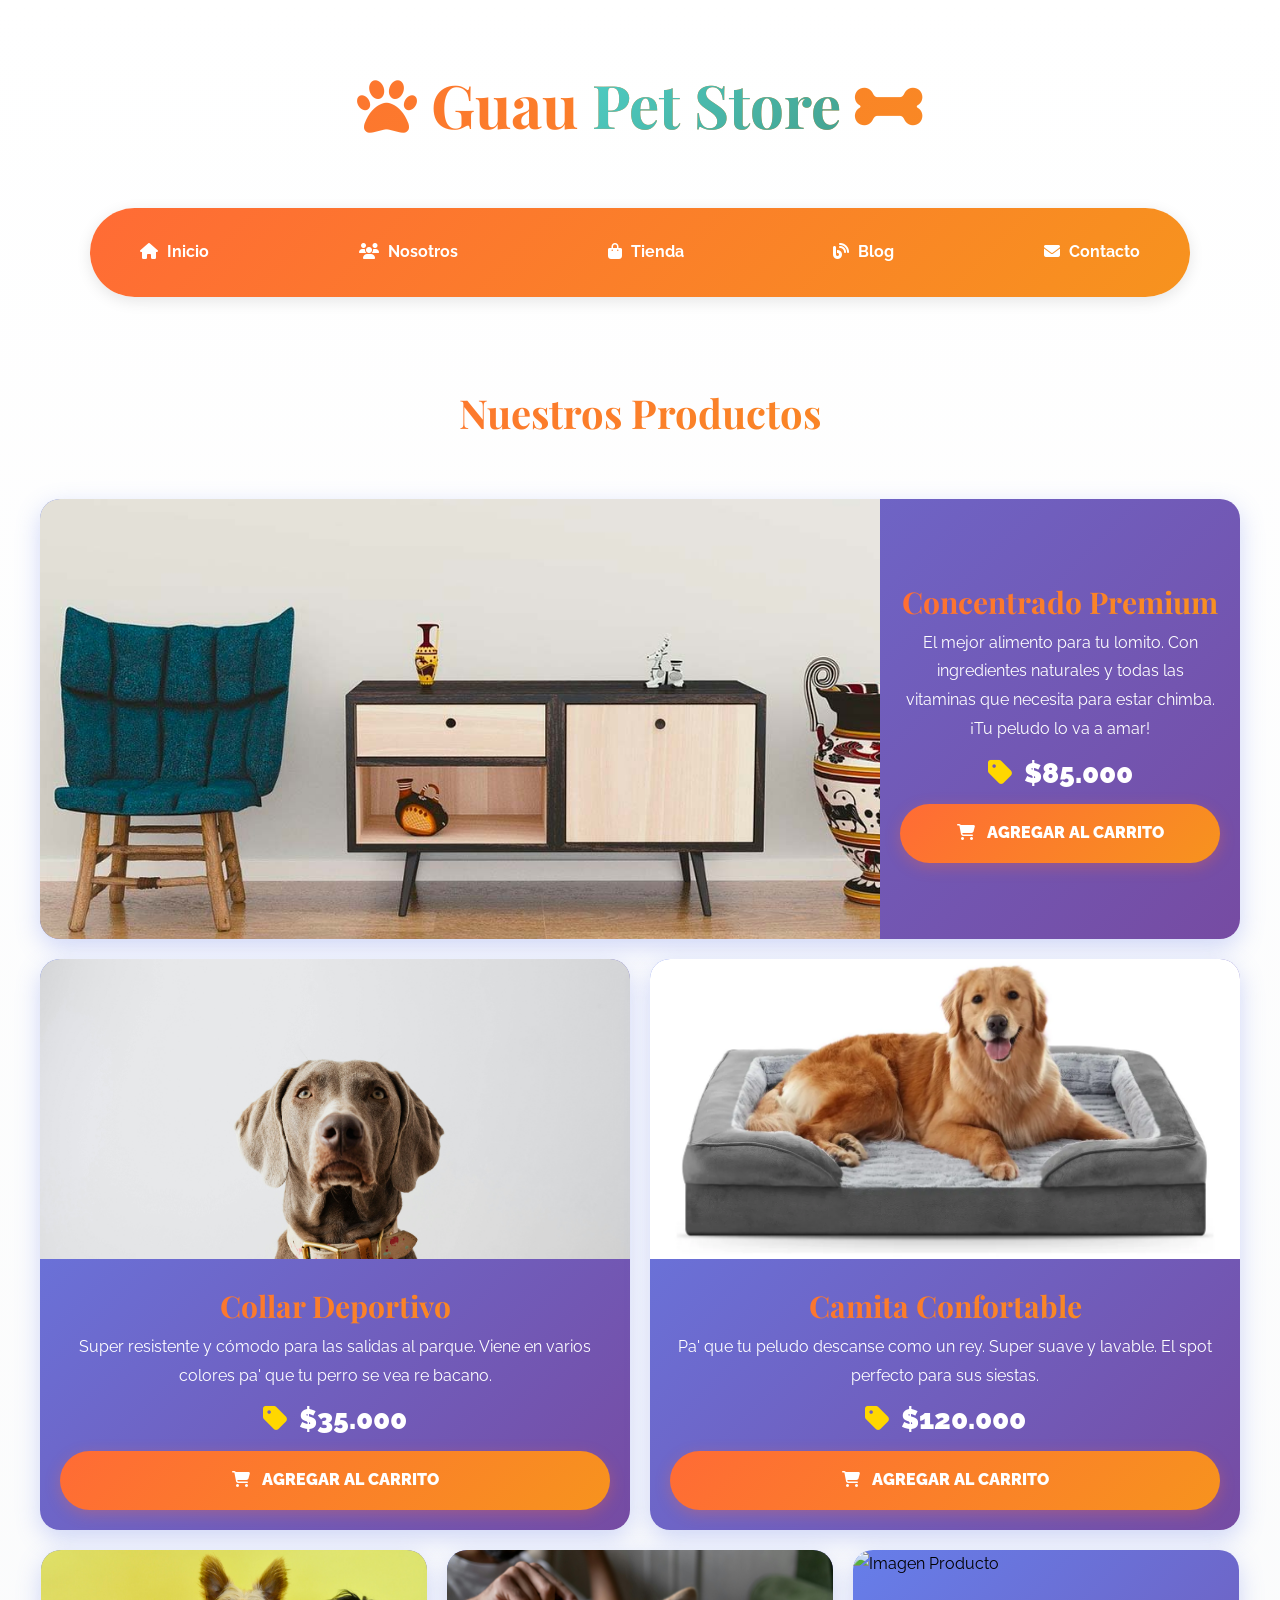
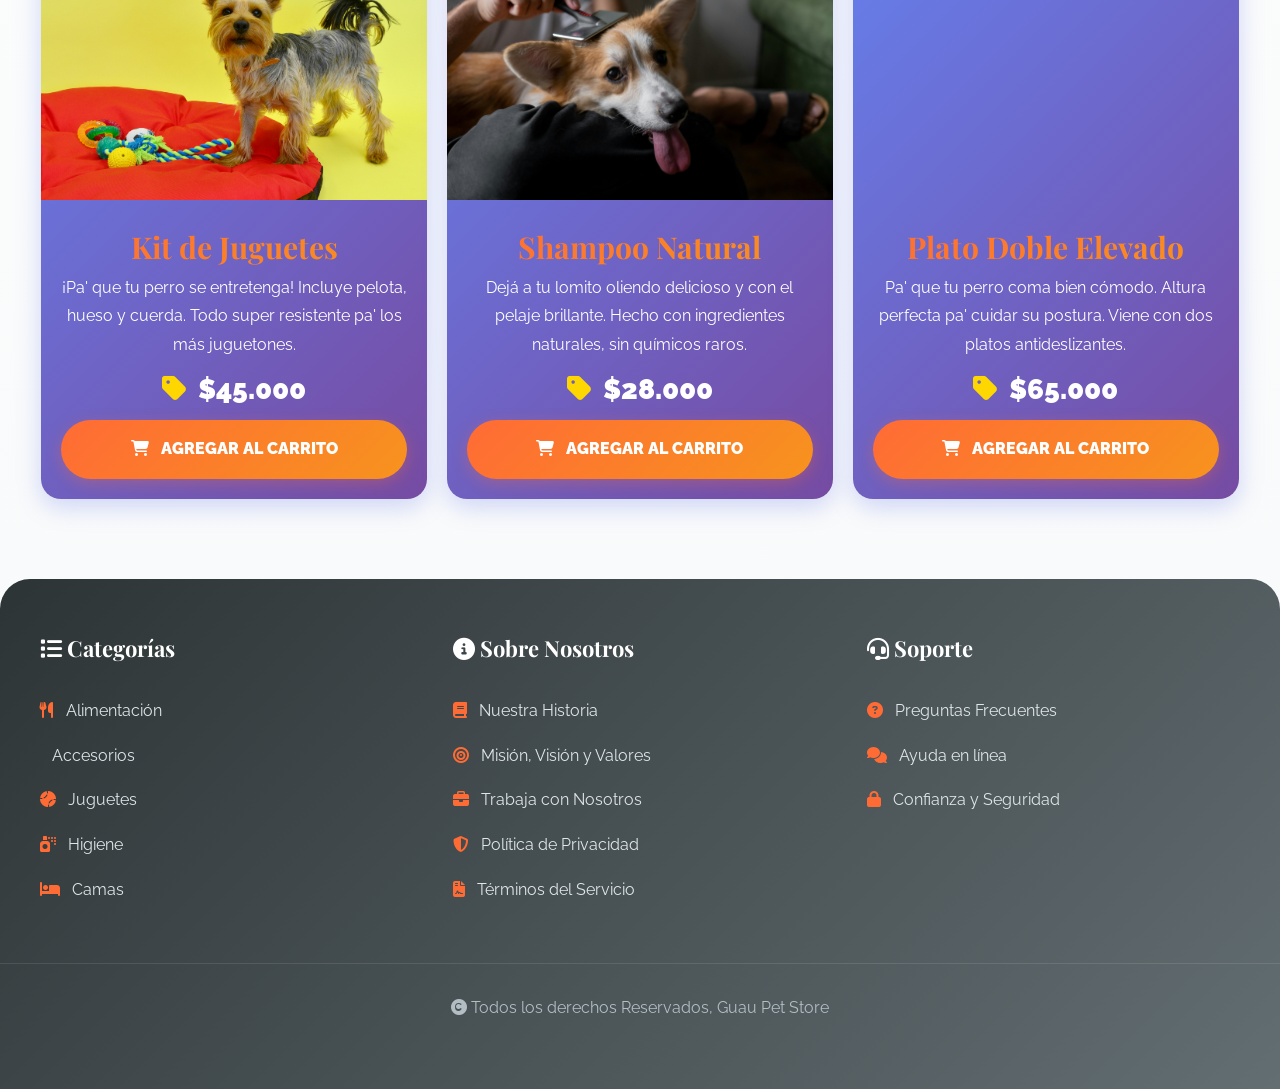
==== ecommerce-pets/tienda.html @ b00ead56 "first commit" ====
<!DOCTYPE html>
<html lang="es">
  <head>
    <meta charset="UTF-8" />
    <meta http-equiv="X-UA-Compatible" content="IE=edge" />
    <meta name="viewport" content="width=device-width, initial-scale=1.0" />
    <title>Guau Pet Store - Tienda</title>
    <link rel="stylesheet" href="css/normalize.css" />
    <link rel="preconnect" href="https://fonts.googleapis.com" />
    <link rel="preconnect" href="https://fonts.gstatic.com" crossorigin />
    <link
      href="https://fonts.googleapis.com/css2?family=Playfair+Display:wght@700&family=Raleway:wght@400;700;900&display=swap"
      rel="stylesheet"
    />
    <link
      rel="stylesheet"
      href="https://cdnjs.cloudflare.com/ajax/libs/font-awesome/6.4.0/css/all.min.css"
    />
    <link rel="stylesheet" href="css/app.css" />
  </head>
  <body>
    <header>
      <h1 class="nombre-sitio">
        <i class="fas fa-paw"></i> Guau <span> Pet Store </span>
        <i class="fas fa-bone"></i>
      </h1>
    </header>

    <div class="contenedor-navegacion">
      <nav class="nav-principal contenedor">
        <a href="index.html"><i class="fas fa-home"></i> Inicio</a>
        <a href="nosotros.html"><i class="fas fa-users"></i> Nosotros</a>
        <a href="tienda.html"><i class="fas fa-shopping-bag"></i> Tienda</a>
        <a href="blog.html"><i class="fas fa-blog"></i> Blog</a>

        <a href="contacto.html"><i class="fas fa-envelope"></i> Contacto</a>
      </nav>
    </div>

    <main class="contenido-principal contenedor">
      <h2 class="text-center">Nuestros Productos</h2>

      <div class="listado-productos">
        <div class="producto">
          <img src="img/producto1.jpg" alt="Imagen Producto" />

          <div class="texto-producto">
            <h3>Concentrado Premium</h3>
            <p>
              El mejor alimento para tu lomito. Con ingredientes naturales y
              todas las vitaminas que necesita para estar chimba. ¡Tu peludo lo
              va a amar!
            </p>
            <p class="precio"><i class="fas fa-tag"></i> $85.000</p>

            <a class="btn" href="#"
              ><i class="fas fa-shopping-cart"></i> Agregar al Carrito</a
            >
          </div>
          <!-- Info Producto -->
        </div>
        <!-- Producto -->

        <div class="producto">
          <img src="img/producto2.jpg" alt="Imagen Producto" />

          <div class="texto-producto">
            <h3>Collar Deportivo</h3>
            <p>
              Super resistente y cómodo para las salidas al parque. Viene en
              varios colores pa' que tu perro se vea re bacano.
            </p>
            <p class="precio"><i class="fas fa-tag"></i> $35.000</p>

            <a class="btn" href="#"
              ><i class="fas fa-shopping-cart"></i> Agregar al Carrito</a
            >
          </div>
          <!-- Info Producto -->
        </div>
        <!-- Producto -->

        <div class="producto">
          <img src="img/producto3.webp" alt="Imagen Producto" />

          <div class="texto-producto">
            <h3>Camita Confortable</h3>
            <p>
              Pa' que tu peludo descanse como un rey. Super suave y lavable. El
              spot perfecto para sus siestas.
            </p>
            <p class="precio"><i class="fas fa-tag"></i> $120.000</p>

            <a class="btn" href="#"
              ><i class="fas fa-shopping-cart"></i> Agregar al Carrito</a
            >
          </div>
          <!-- Info Producto -->
        </div>
        <!-- Producto -->

        <div class="producto">
          <img src="img/producto4.jpg" alt="Imagen Producto" />

          <div class="texto-producto">
            <h3>Kit de Juguetes</h3>
            <p>
              ¡Pa' que tu perro se entretenga! Incluye pelota, hueso y cuerda.
              Todo super resistente pa' los más juguetones.
            </p>
            <p class="precio"><i class="fas fa-tag"></i> $45.000</p>

            <a class="btn" href="#"
              ><i class="fas fa-shopping-cart"></i> Agregar al Carrito</a
            >
          </div>
          <!-- Info Producto -->
        </div>
        <!-- Producto -->

        <div class="producto">
          <img src="img/producto5.jpg" alt="Imagen Producto" />

          <div class="texto-producto">
            <h3>Shampoo Natural</h3>
            <p>
              Dejá a tu lomito oliendo delicioso y con el pelaje brillante.
              Hecho con ingredientes naturales, sin químicos raros.
            </p>
            <p class="precio"><i class="fas fa-tag"></i> $28.000</p>

            <a class="btn" href="#"
              ><i class="fas fa-shopping-cart"></i> Agregar al Carrito</a
            >
          </div>
          <!-- Info Producto -->
        </div>
        <!-- Producto -->

        <div class="producto">
          <img src="img/producto6.jpg" alt="Imagen Producto" />

          <div class="texto-producto">
            <h3>Plato Doble Elevado</h3>
            <p>
              Pa' que tu perro coma bien cómodo. Altura perfecta pa' cuidar su
              postura. Viene con dos platos antideslizantes.
            </p>
            <p class="precio"><i class="fas fa-tag"></i> $65.000</p>

            <a class="btn" href="#"
              ><i class="fas fa-shopping-cart"></i> Agregar al Carrito</a
            >
          </div>
          <!-- Info Producto -->
        </div>
        <!-- Producto -->
      </div>
      <!-- Fin de Listado de Productos -->
    </main>

    <footer class="site-footer">
      <div class="grid-footer contenedor">
        <div>
          <h3><i class="fas fa-list"></i> Categorías</h3>

          <nav class="footer-menu">
            <a href="#"><i class="fas fa-utensils"></i> Alimentación</a>
            <a href="#"><i class="fas fa-collar"></i> Accesorios</a>
            <a href="#"><i class="fas fa-baseball"></i> Juguetes</a>
            <a href="#"><i class="fas fa-spray-can"></i> Higiene</a>
            <a href="#"><i class="fas fa-bed"></i> Camas</a>
          </nav>
        </div>

        <div>
          <h3><i class="fas fa-info-circle"></i> Sobre Nosotros</h3>
          <nav class="footer-menu">
            <a href="#"><i class="fas fa-book"></i> Nuestra Historia</a>
            <a href="#"
              ><i class="fas fa-bullseye"></i> Misión, Visión y Valores</a
            >
            <a href="#"
              ><i class="fas fa-briefcase"></i> Trabaja con Nosotros</a
            >
            <a href="#"
              ><i class="fas fa-shield-alt"></i> Política de Privacidad</a
            >
            <a href="#"
              ><i class="fas fa-file-contract"></i> Términos del Servicio</a
            >
          </nav>
        </div>

        <div>
          <h3><i class="fas fa-headset"></i> Soporte</h3>
          <nav class="footer-menu">
            <a href="#"
              ><i class="fas fa-question-circle"></i> Preguntas Frecuentes</a
            >
            <a href="#"><i class="fas fa-comments"></i> Ayuda en línea</a>
            <a href="#"><i class="fas fa-lock"></i> Confianza y Seguridad</a>
          </nav>
        </div>
      </div>

      <p class="copyright">
        <i class="fas fa-copyright"></i> Todos los derechos Reservados, Guau Pet
        Store
      </p>
    </footer>
  </body>
</html>
---- ecommerce-pets/css/app.css ----
html {
  box-sizing: border-box;
  font-size: 62.5%; /* 1REM = 10px */
}
*,
*:before,
*:after {
  box-sizing: inherit;
}
body {
  font-family: "Raleway", sans-serif;
  font-size: 1.6rem;
  line-height: 1.8;
  background: linear-gradient(180deg, #fff 0%, #f8f9fa 100%);
}

/* Globales */
h1,
h2,
h3 {
  font-family: "Playfair Display", serif;
  margin: 0 0 5rem 0;
  background: linear-gradient(135deg, #ff6b35 0%, #f7931e 100%);
  -webkit-background-clip: text;
  -webkit-text-fill-color: transparent;
  background-clip: text;
}
h1 {
  font-size: 5rem;
}
h2 {
  font-size: 4rem;
}
h3 {
  font-size: 3rem;
}
a {
  text-decoration: none;
  color: #2d3436;
  transition: all 0.3s ease;
}
.contenedor {
  max-width: 120rem;
  margin: 0 auto;
}
img {
  max-width: 100%;
  display: block;
}

.btn {
  background: linear-gradient(135deg, #ff6b35 0%, #f7931e 100%);
  display: block;
  color: #fff;
  text-transform: uppercase;
  font-weight: 900;
  padding: 1.5rem 3rem;
  transition: all 0.3s ease;
  text-align: center;
  border: none;
  border-radius: 50px;
  box-shadow: 0 4px 15px rgba(255, 107, 53, 0.3);
}
.btn:hover {
  transform: translateY(-3px);
  box-shadow: 0 6px 20px rgba(255, 107, 53, 0.4);
  cursor: pointer;
}

/** Utilidades */
.text-center {
  text-align: center;
}

.max-width-30 {
  max-width: 30rem;
}

/** Header y Navegacion **/
.nombre-sitio {
  margin-top: 5rem;
  text-align: center;
  font-size: 6rem;
}
.nombre-sitio span {
  background: linear-gradient(135deg, #4ecdc4 0%, #44a08d 100%);
  -webkit-background-clip: text;
  -webkit-text-fill-color: transparent;
  background-clip: text;
}
.contenedor-navegacion {
  border-top: none;
  background: linear-gradient(135deg, #ff6b35 0%, #f7931e 100%);
  box-shadow: 0 4px 15px rgba(0, 0, 0, 0.1);
  border-radius: 50px;
  margin: 3rem auto;
  max-width: 110rem;
}
.nav-principal {
  padding: 2rem 3rem;
  display: flex;
  justify-content: space-between;
}
.nav-principal a {
  color: #fff;
  font-weight: 700;
  padding: 1rem 2rem;
  border-radius: 25px;
  transition: all 0.3s ease;
}
.nav-principal a i {
  margin-right: 0.5rem;
}
.nav-principal a:hover {
  background-color: rgba(255, 255, 255, 0.2);
  transform: translateY(-2px);
}

.hero {
  background-image: url(../img/principal.jpg);
  background-repeat: no-repeat;
  background-size: cover;
  background-position: top center;
  height: 60rem;
  border-radius: 30px;
  margin: 3rem auto;
  max-width: 120rem;
  box-shadow: 0 10px 40px rgba(0, 0, 0, 0.15);
  position: relative;
  overflow: hidden;
}
.hero::after {
  content: "";
  position: absolute;
  bottom: 0;
  left: 0;
  right: 0;
  height: 50%;
  background: linear-gradient(to top, rgba(0, 0, 0, 0.3), transparent);
}

/** Categorias **/
.categorias {
  padding-top: 5rem;
}
.categoria {
  position: relative;
  overflow: hidden;
  border-radius: 20px;
  box-shadow: 0 5px 20px rgba(0, 0, 0, 0.1);
  transition: all 0.3s ease;
}
.categoria:hover {
  transform: translateY(-10px);
  box-shadow: 0 10px 30px rgba(0, 0, 0, 0.15);
}
.categoria img {
  transition: transform 0.3s ease;
}
.categoria:hover img {
  transform: scale(1.1);
}
.categoria a {
  text-align: center;
  display: block;
  padding: 2rem;
  font-size: 2rem;
  font-weight: 700;
  background: linear-gradient(135deg, #4ecdc4 0%, #44a08d 100%);
  color: #fff;
  position: relative;
  z-index: 2;
}
.categoria a i {
  margin-right: 0.8rem;
  font-size: 2.4rem;
}
.categoria a:hover {
  background: linear-gradient(135deg, #44a08d 0%, #4ecdc4 100%);
}
.listado-categorias {
  display: grid;
  grid-template-columns: repeat(3, 1fr);
  gap: 3rem;
}

/** Bloque Nosotros */

.sobre-nosotros {
  background-image: linear-gradient(
      to right,
      transparent 50%,
      #4ecdc4 50%,
      #44a08d 100%
    ),
    url(../img/nosotros.jpg);
  background-position: left center;
  padding: 10rem 0;
  background-repeat: no-repeat;
  background-size: 100%, 120rem;
  margin: 5rem 0;
  border-radius: 30px;
  box-shadow: 0 10px 40px rgba(0, 0, 0, 0.1);
}
.sobre-nosotros-grid {
  display: flex;
  justify-content: flex-end;
}
.texto-nosotros {
  flex-basis: 50%;
  padding-left: 10rem;
  color: #fff;
}
.texto-nosotros h2 {
  color: #fff;
  background: none;
  -webkit-text-fill-color: #fff;
}

/** Listado de Productos **/
.contenido-principal {
  padding-top: 5rem;
}
.listado-productos {
  display: flex;
  flex-wrap: wrap;
  gap: 2rem;
  justify-content: center;
}
.producto {
  background: linear-gradient(135deg, #667eea 0%, #764ba2 100%);
  border-radius: 20px;
  overflow: hidden;
  box-shadow: 0 8px 25px rgba(102, 126, 234, 0.3);
  transition: all 0.3s ease;
  display: flex;
  flex-direction: column;
}
.producto:hover {
  transform: translateY(-5px);
  box-shadow: 0 12px 35px rgba(102, 126, 234, 0.4);
}

/* Primer producto - Grande */
.producto:nth-child(1) {
  width: 100%;
  flex-direction: row;
  justify-content: center;
}
.producto:nth-child(1) img {
  width: 70%;
  height: 44rem;
  object-fit: cover;

  display: block;
}
.producto:nth-child(1) .texto-producto {
  width: 30%;
  display: flex;
  flex-direction: column;
  justify-content: center;
}

/* Productos 2 y 3 - Medianos */
.producto:nth-child(2),
.producto:nth-child(3) {
  width: calc(50% - 1rem);
}
.producto:nth-child(2) img,
.producto:nth-child(3) img {
  height: 30rem;
  width: 100%;
  object-fit: cover;
  display: block;
}

/* Productos 4, 5 y 6 - Pequeños */
.producto:nth-child(4),
.producto:nth-child(5),
.producto:nth-child(6) {
  width: calc(33.333% - 1.4rem);
}
.producto:nth-child(4) img,
.producto:nth-child(5) img,
.producto:nth-child(6) img {
  height: 25rem;
  width: 100%;
  object-fit: cover;
  display: block;
}

.texto-producto {
  text-align: center;
  color: #ffffff;
  padding: 2rem;
}
.texto-producto h3 {
  margin: 0;
}
.texto-producto p {
  margin: 0 0 0.5rem 0;
}
.texto-producto .precio {
  font-size: 2.8rem;
  font-weight: 900;
}
.texto-producto .precio i {
  margin-right: 0.5rem;
  color: #ffd700;
}

.btn i {
  margin-right: 0.8rem;
}

/** Footer **/
.site-footer {
  background: linear-gradient(135deg, #2d3436 0%, #636e72 100%);
  color: #fff;
  border-top: none;
  margin-top: 8rem;
  padding: 5rem 0 3rem 0;
  border-radius: 30px 30px 0 0;
}
.site-footer h3 {
  margin-bottom: 2rem;
  color: #fff;
  background: none;
  -webkit-text-fill-color: #fff;
  font-size: 2.2rem;
}
.grid-footer {
  display: grid;
  grid-template-columns: repeat(3, 1fr);
  gap: 4rem;
}

.footer-menu a {
  display: block;
  color: #dfe6e9;
  padding: 0.8rem 0;
  transition: all 0.3s ease;
}
.footer-menu a i {
  margin-right: 0.8rem;
  color: #ff6b35;
}
.footer-menu a:hover {
  color: #ff6b35;
  padding-left: 1rem;
}

.copyright {
  margin-top: 5rem;
  text-align: center;
  color: #b2bec3;
  padding-bottom: 2rem;
  border-top: 1px solid rgba(255, 255, 255, 0.1);
  padding-top: 3rem;
}

/** Nosotros **/
.contenido-nosotros {
  display: grid;
  grid-template-columns: 1fr 2fr;
  grid-template-columns: repeat(auto-fit, minmax(25rem, 1fr));
  column-gap: 4rem;
}
.informacion-nosotros {
  display: flex;
  flex-direction: column;
  justify-content: center;
}

/** Blog */
.contenedor-blog {
  display: grid;
  grid-template-columns: 2fr 1fr;
  column-gap: 4rem;
}
.entrada {
  border-bottom: 2px solid #e1e1e1;
  padding-bottom: 4rem;
  margin-bottom: 2rem;
  border-radius: 20px;
  padding: 3rem;
  background: #fff;
  box-shadow: 0 5px 20px rgba(0, 0, 0, 0.08);
  transition: all 0.3s ease;
}
.entrada:hover {
  transform: translateY(-5px);
  box-shadow: 0 8px 30px rgba(0, 0, 0, 0.12);
}
.entrada:last-of-type {
  border: none;
}
.entrada-meta {
  display: flex;
  justify-content: space-between;
}
.entrada-meta p {
  font-weight: bold;
  color: #636e72;
}
.entrada-meta span {
  background: linear-gradient(135deg, #ff6b35 0%, #f7931e 100%);
  -webkit-background-clip: text;
  -webkit-text-fill-color: transparent;
  background-clip: text;
}
.contenido-entrada-blog {
  width: 60rem;
  margin: 0 auto;
}

/* Formulario */

.formulario {
  max-width: 60rem;
  margin: 0 auto;
  background: #fff;
  padding: 4rem;
  border-radius: 20px;
  box-shadow: 0 10px 40px rgba(0, 0, 0, 0.1);
}

.formulario fieldset {
  border: 2px solid #e1e1e1;
  margin-bottom: 3rem;
  border-radius: 15px;
  padding: 2rem;
}
.formulario legend {
  background: linear-gradient(135deg, #ff6b35 0%, #f7931e 100%);
  width: auto;
  text-align: center;
  color: #fff;
  text-transform: uppercase;
  font-weight: 900;
  padding: 1rem 3rem;
  margin-bottom: 2rem;
  border-radius: 50px;
  box-shadow: 0 4px 15px rgba(255, 107, 53, 0.3);
}

.campo {
  display: flex;
  margin-bottom: 2rem;
  align-items: center;
}
.campo label {
  flex-basis: 10rem;
  font-weight: 700;
  color: #2d3436;
}
.campo input:not([type="radio"]),
.campo textarea,
.campo select {
  flex: 1;
  border: 2px solid #e1e1e1;
  padding: 1.2rem;
  border-radius: 10px;
  transition: all 0.3s ease;
}
.campo input:focus,
.campo textarea:focus,
.campo select:focus {
  outline: none;
  border-color: #ff6b35;
  box-shadow: 0 0 0 3px rgba(255, 107, 53, 0.1);
}

/** Galeria **/
.galeria {
  list-style: none;
  margin: 0;
  padding: 0;
  display: grid;
  grid-template-columns: repeat(3, 1fr);
  gap: 3rem;
}
.galeria li {
  border-radius: 20px;
  overflow: hidden;
  box-shadow: 0 5px 20px rgba(0, 0, 0, 0.1);
  transition: all 0.3s ease;
}
.galeria li:hover {
  transform: scale(1.05);
  box-shadow: 0 10px 30px rgba(0, 0, 0, 0.15);
}
.galeria img {
  height: 40rem;
  width: 40rem;
  object-fit: cover;
  transition: transform 0.3s ease;
}
.galeria li:hover img {
  transform: scale(1.1);
}

/** RESPONSIVE **/

/* Tablets */
@media (max-width: 768px) {
  html {
    font-size: 55%;
  }

  .nombre-sitio {
    font-size: 4rem;
    margin-top: 3rem;
  }

  .contenedor-navegacion {
    border-radius: 20px;
    margin: 2rem 1rem;
  }

  .nav-principal {
    flex-direction: column;
    gap: 1rem;
    padding: 2rem;
  }

  .nav-principal a {
    text-align: center;
    padding: 1.5rem;
  }

  .hero {
    height: 40rem;
    border-radius: 20px;
    margin: 2rem 1rem;
  }

  .listado-categorias {
    grid-template-columns: repeat(2, 1fr);
    gap: 2rem;
  }

  .sobre-nosotros {
    background-image: linear-gradient(
        to bottom,
        transparent 50%,
        #4ecdc4 50%,
        #44a08d 100%
      ),
      url(../img/nosotros.jpg);
    background-size: 100%, 100%;
    border-radius: 20px;
    padding: 5rem 0;
  }

  .sobre-nosotros-grid {
    flex-direction: column;
  }

  .texto-nosotros {
    flex-basis: 100%;
    padding: 3rem;
  }

  .listado-productos {
    gap: 1.5rem;
  }

  .producto:nth-child(1) {
    width: 100%;
    flex-direction: column;
  }

  .producto:nth-child(1) img {
    width: 100%;
    height: 30rem;
  }

  .producto:nth-child(1) .texto-producto {
    width: 100%;
  }

  .producto:nth-child(2),
  .producto:nth-child(3) {
    width: calc(50% - 0.75rem);
  }

  .producto:nth-child(4),
  .producto:nth-child(5),
  .producto:nth-child(6) {
    width: calc(50% - 0.75rem);
  }

  .producto:nth-child(4) img,
  .producto:nth-child(5) img,
  .producto:nth-child(6) img {
    height: 25rem;
  }

  .grid-footer {
    grid-template-columns: repeat(2, 1fr);
    gap: 3rem;
  }

  .grid-footer > div:last-child {
    grid-column: 1 / 3;
  }

  .contenedor-blog {
    grid-template-columns: 1fr;
  }

  .contenido-entrada-blog {
    width: 100%;
  }

  .galeria {
    grid-template-columns: repeat(2, 1fr);
    gap: 2rem;
  }

  .galeria img {
    height: 30rem;
    width: 100%;
  }

  .formulario {
    padding: 3rem 2rem;
  }

  .campo {
    flex-direction: column;
    align-items: flex-start;
  }

  .campo label {
    margin-bottom: 1rem;
  }
}

/* Móviles */
@media (max-width: 480px) {
  html {
    font-size: 50%;
  }

  .contenedor {
    padding: 0 1.5rem;
  }

  .nombre-sitio {
    font-size: 3rem;
    margin-top: 2rem;
  }

  .nombre-sitio i {
    font-size: 2.5rem;
  }

  .contenedor-navegacion {
    border-radius: 15px;
    margin: 1.5rem 1rem;
  }

  .nav-principal {
    padding: 1.5rem;
    gap: 0.5rem;
  }

  .nav-principal a {
    font-size: 1.4rem;
    padding: 1.2rem;
  }

  .nav-principal a i {
    display: block;
    margin: 0 0 0.5rem 0;
    font-size: 2rem;
  }

  .hero {
    height: 30rem;
    border-radius: 15px;
    margin: 1.5rem 1rem;
  }

  h2 {
    font-size: 3rem;
  }

  h3 {
    font-size: 2.4rem;
  }

  .categorias {
    padding-top: 3rem;
  }

  .listado-categorias {
    grid-template-columns: 1fr;
    gap: 2rem;
  }

  .categoria a {
    font-size: 1.8rem;
    padding: 1.5rem;
  }

  .categoria a i {
    font-size: 2rem;
  }

  .sobre-nosotros {
    background-image: linear-gradient(
        to bottom,
        transparent 40%,
        #4ecdc4 40%,
        #44a08d 100%
      ),
      url(../img/nosotros.jpg);
    background-size: 100%, 100%;
    background-position: top center;
    border-radius: 15px;
    padding: 3rem 0;
    margin: 3rem 1rem;
  }

  .texto-nosotros {
    padding: 2rem 1.5rem;
  }

  .texto-nosotros h2 {
    font-size: 3rem;
  }

  .contenido-principal {
    padding-top: 3rem;
  }

  .listado-productos {
    flex-direction: column;
    gap: 2rem;
  }

  .producto:nth-child(1),
  .producto:nth-child(2),
  .producto:nth-child(3),
  .producto:nth-child(4),
  .producto:nth-child(5),
  .producto:nth-child(6) {
    width: 100%;
    flex-direction: column;
  }

  .producto:nth-child(1) img {
    width: 100%;
    height: 25rem;
  }

  .producto:nth-child(1) .texto-producto {
    width: 100%;
  }

  .producto:nth-child(2) img,
  .producto:nth-child(3) img,
  .producto:nth-child(4) img,
  .producto:nth-child(5) img,
  .producto:nth-child(6) img {
    height: 25rem;
  }

  .texto-producto {
    padding: 1.5rem;
  }

  .texto-producto h3 {
    font-size: 2rem;
  }

  .texto-producto .precio {
    font-size: 2.4rem;
  }

  .btn {
    padding: 1.2rem 2rem;
    font-size: 1.4rem;
  }

  .site-footer {
    border-radius: 20px 20px 0 0;
    margin-top: 5rem;
    padding: 4rem 0 2rem 0;
  }

  .grid-footer {
    grid-template-columns: 1fr;
    gap: 3rem;
    padding: 0 2rem;
  }

  .grid-footer > div:last-child {
    grid-column: 1;
  }

  .site-footer h3 {
    font-size: 2rem;
    margin-bottom: 1.5rem;
  }

  .footer-menu a {
    font-size: 1.4rem;
    padding: 0.6rem 0;
  }

  .copyright {
    font-size: 1.3rem;
    margin-top: 3rem;
    padding: 2rem 1rem 1rem 1rem;
  }

  .contenido-nosotros {
    grid-template-columns: 1fr;
    gap: 2rem;
  }

  .contenedor-blog {
    padding: 0 1rem;
  }

  .entrada {
    padding: 2rem;
    margin-bottom: 2rem;
  }

  .entrada h2 {
    font-size: 2.4rem;
  }

  .entrada-meta {
    flex-direction: column;
    gap: 0.5rem;
  }

  .galeria {
    grid-template-columns: 1fr;
    gap: 2rem;
    padding: 0 1rem;
  }

  .galeria img {
    height: 25rem;
    width: 100%;
  }

  .formulario {
    padding: 2rem 1.5rem;
    margin: 0 1rem;
  }

  .formulario legend {
    font-size: 1.4rem;
    padding: 0.8rem 2rem;
  }

  .formulario fieldset {
    padding: 1.5rem;
  }

  .campo {
    margin-bottom: 1.5rem;
  }

  .campo label {
    font-size: 1.4rem;
  }

  .campo input:not([type="radio"]),
  .campo textarea,
  .campo select {
    padding: 1rem;
    font-size: 1.4rem;
  }
}

/* Móviles muy pequeños */
@media (max-width: 360px) {
  html {
    font-size: 45%;
  }

  .nombre-sitio {
    font-size: 2.5rem;
  }

  .nav-principal a {
    font-size: 1.3rem;
    padding: 1rem;
  }

  .hero {
    height: 25rem;
  }

  .texto-producto h3 {
    font-size: 1.8rem;
  }

  .btn {
    padding: 1rem 1.5rem;
    font-size: 1.3rem;
  }
}
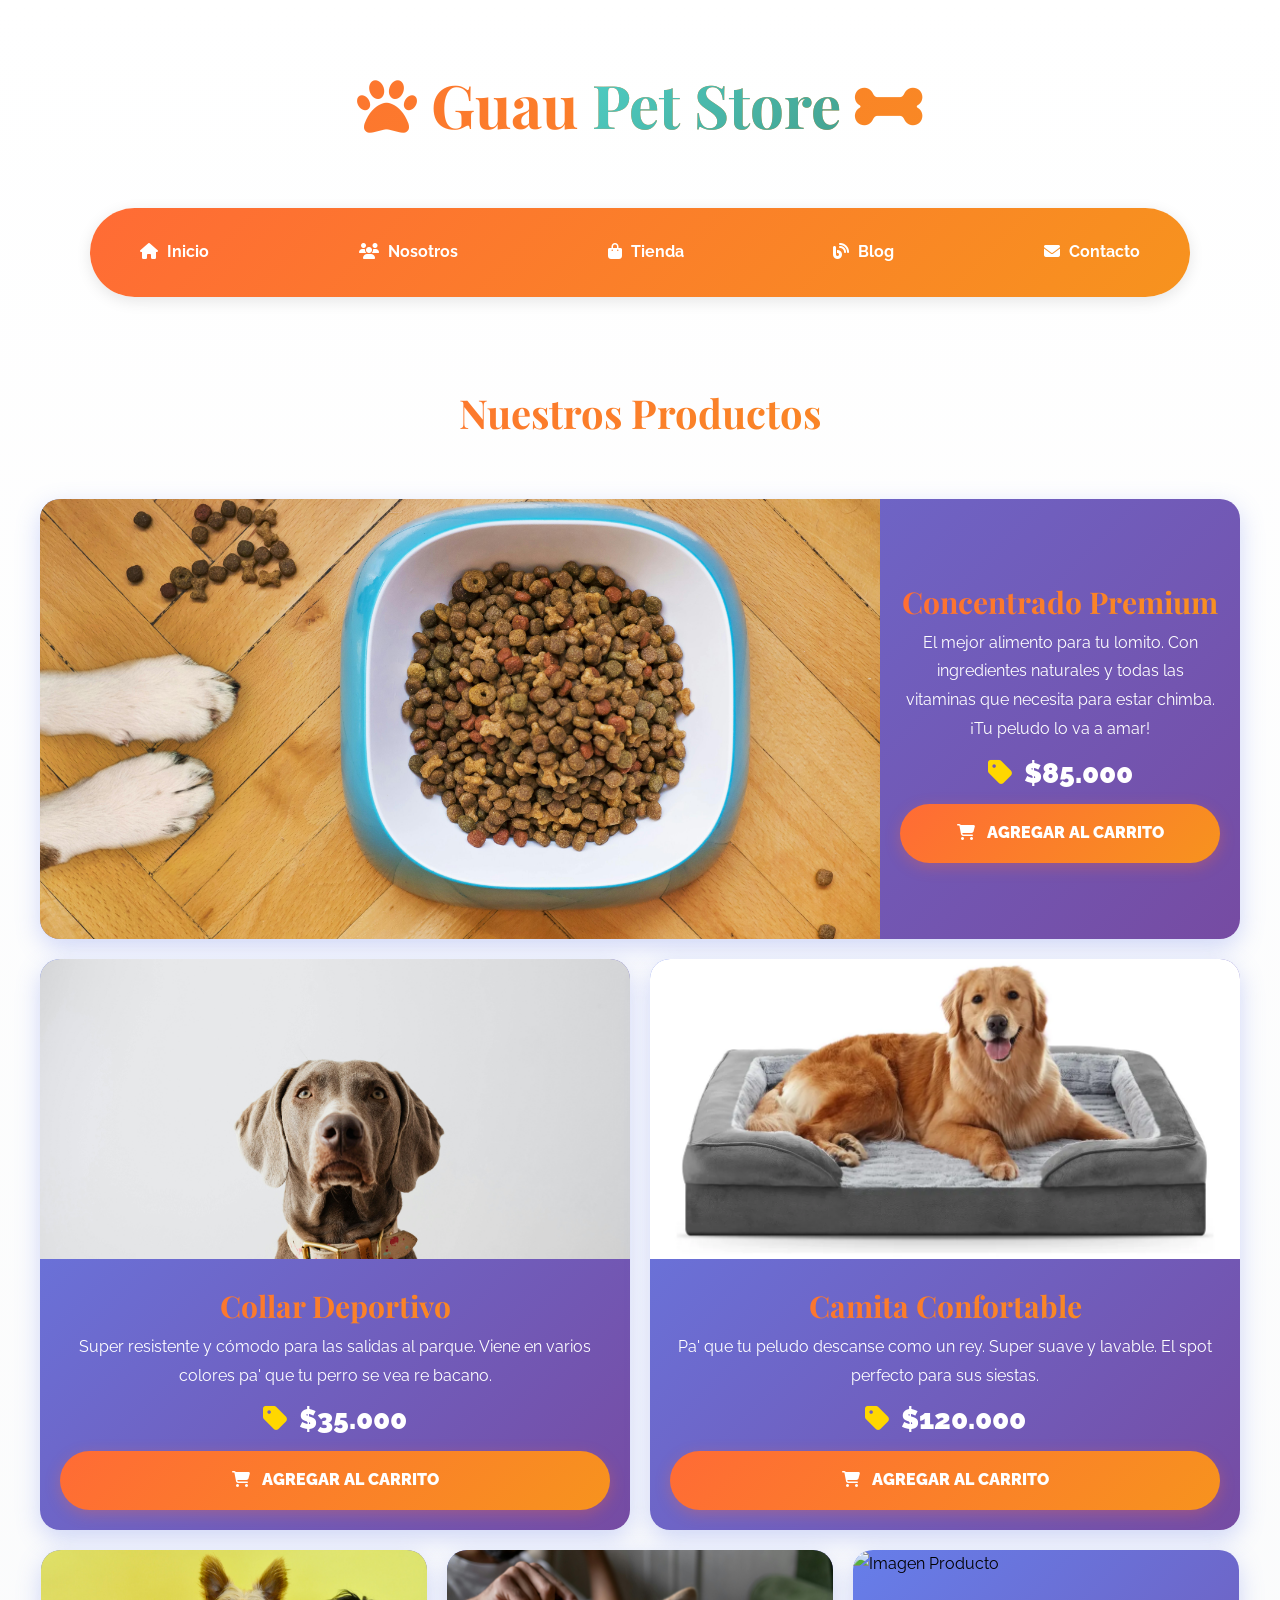
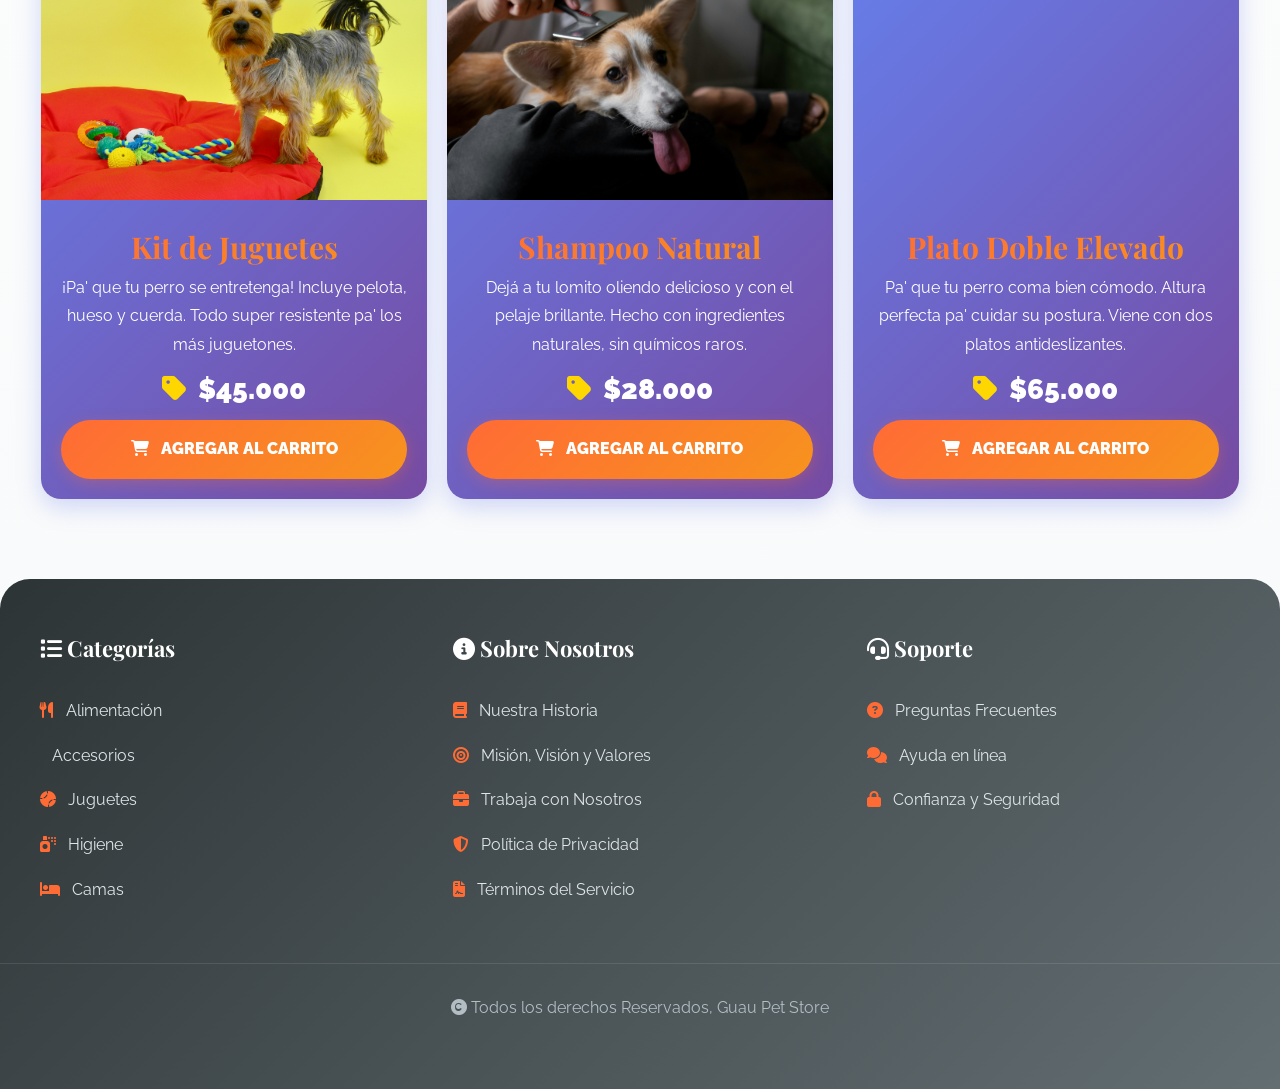
==== commit f76cd1df: "Update product image in tienda.html" ====
--- a/ecommerce-pets/tienda.html
+++ b/ecommerce-pets/tienda.html
@@ -42,7 +42,7 @@
 
       <div class="listado-productos">
         <div class="producto">
-          <img src="img/producto1.jpg" alt="Imagen Producto" />
+          <img src="img/categoria1.jpg" alt="Imagen Producto" />
 
           <div class="texto-producto">
             <h3>Concentrado Premium</h3>
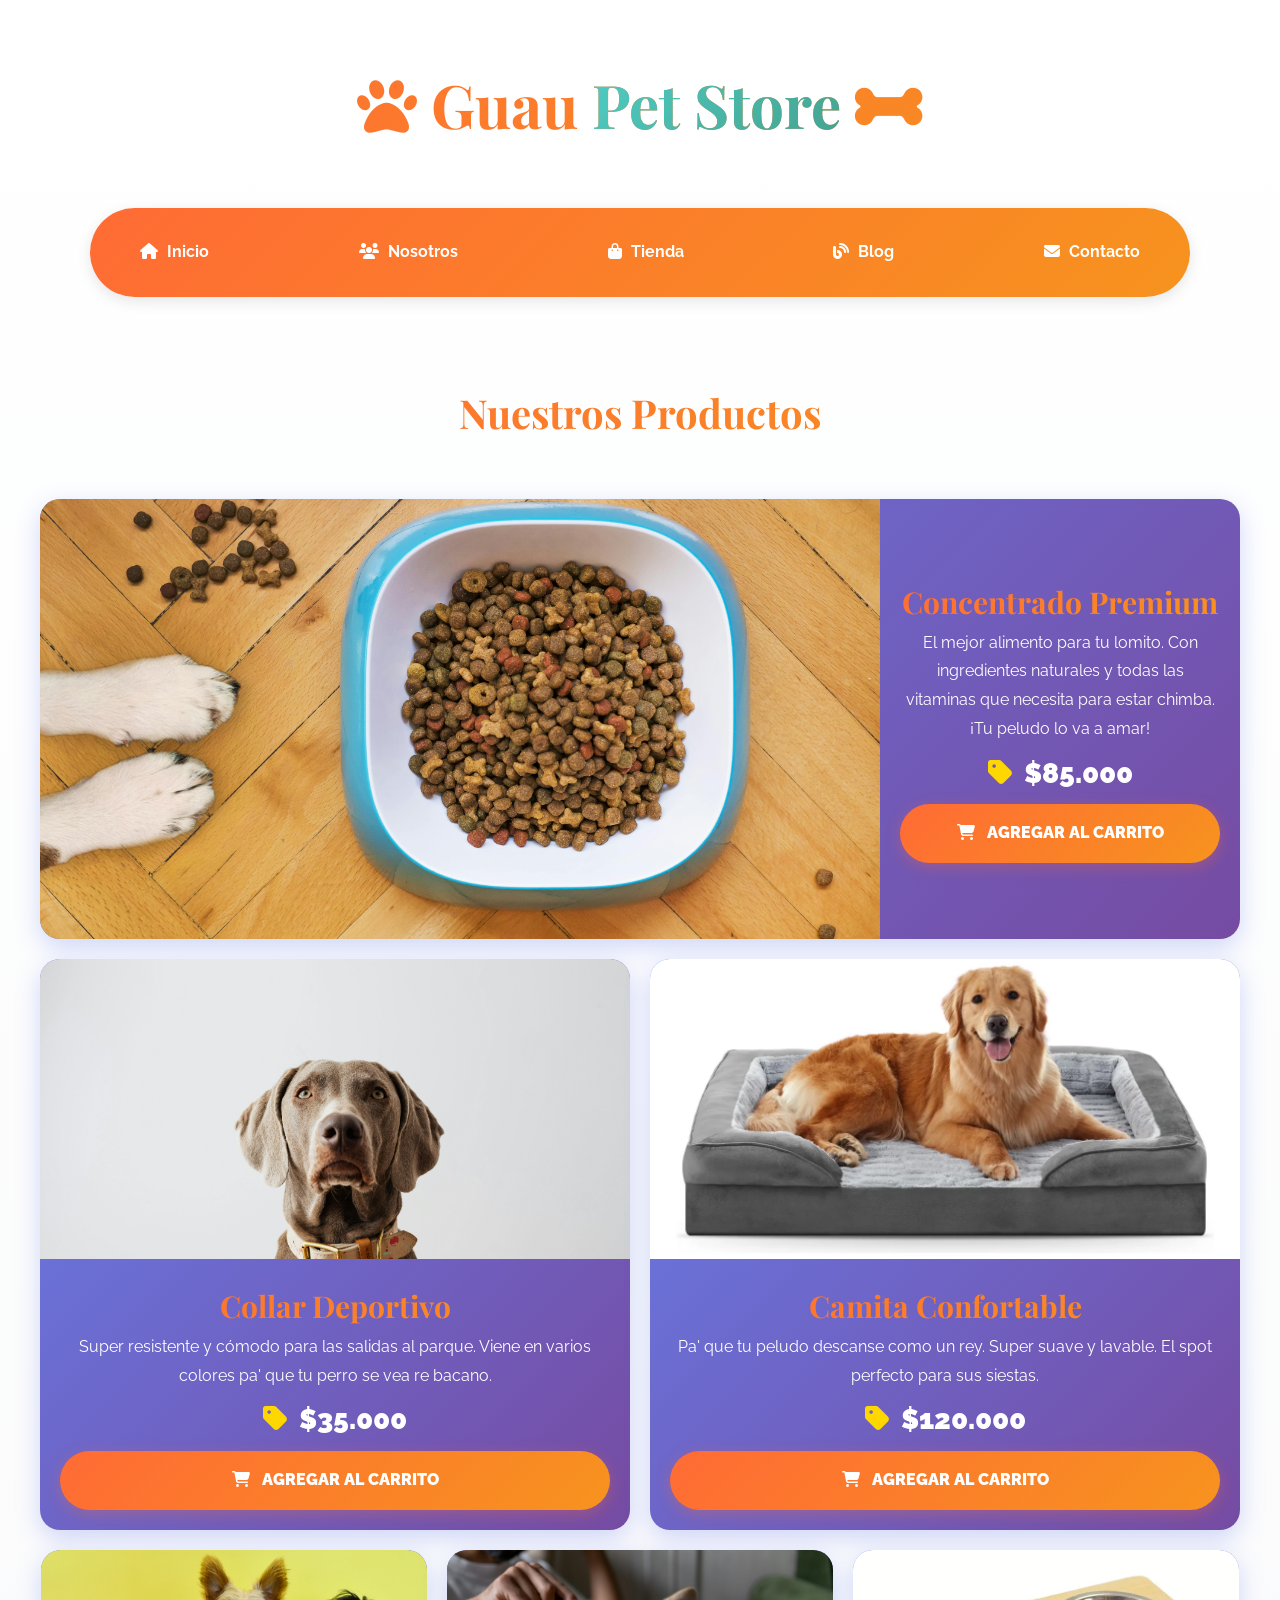
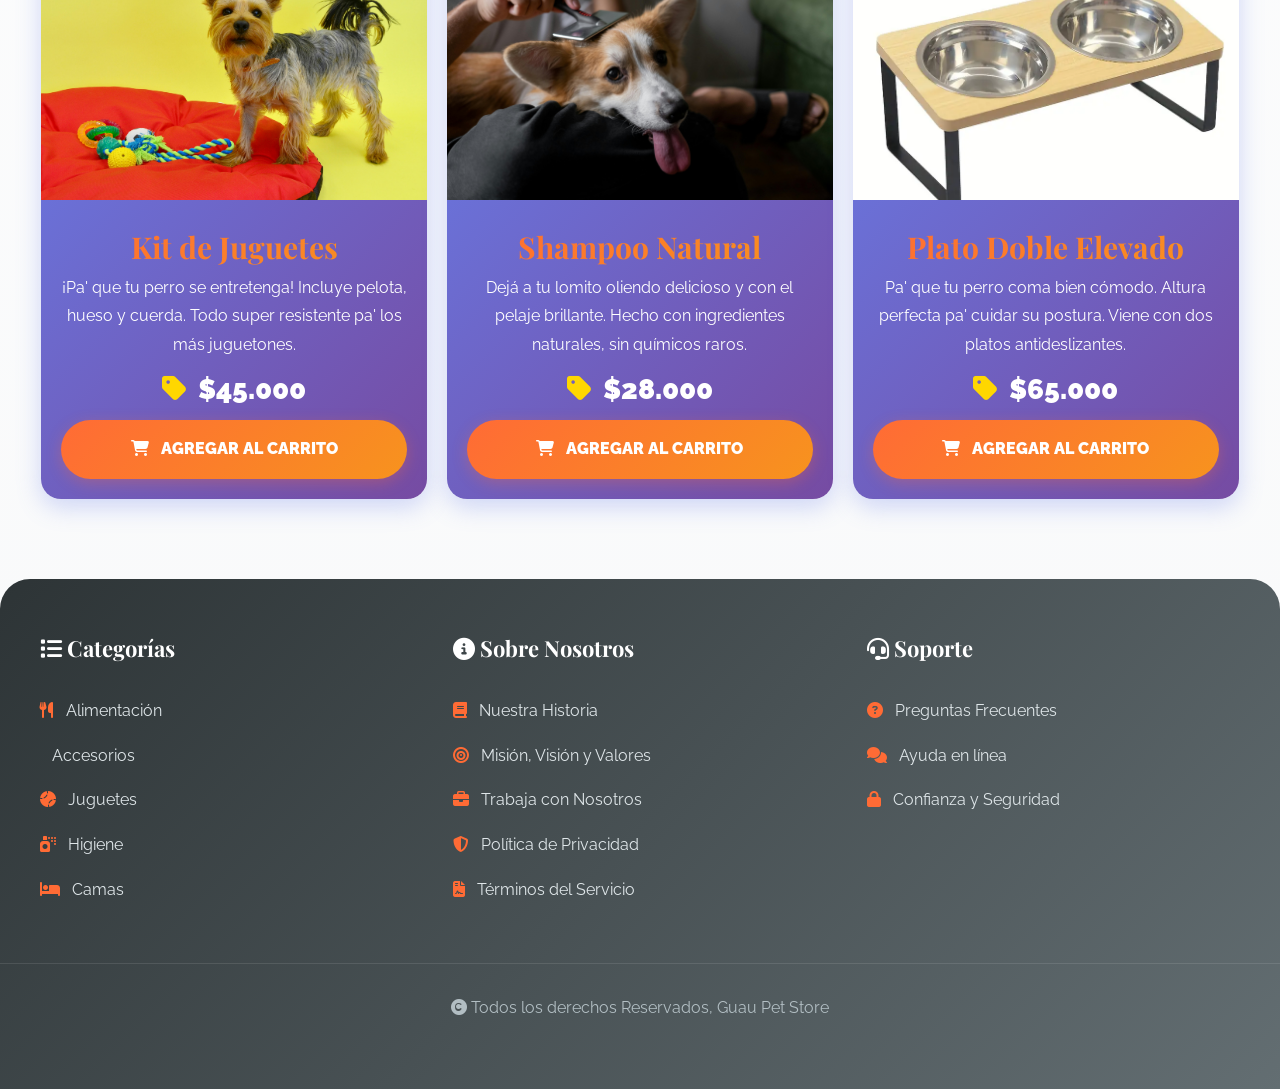
==== commit 5268e45b: "Change product image format from JPG to WEBP" ====
--- a/ecommerce-pets/tienda.html
+++ b/ecommerce-pets/tienda.html
@@ -138,7 +138,7 @@
         <!-- Producto -->
 
         <div class="producto">
-          <img src="img/producto6.jpg" alt="Imagen Producto" />
+          <img src="img/producto6.webp" alt="Imagen Producto" />
 
           <div class="texto-producto">
             <h3>Plato Doble Elevado</h3>
